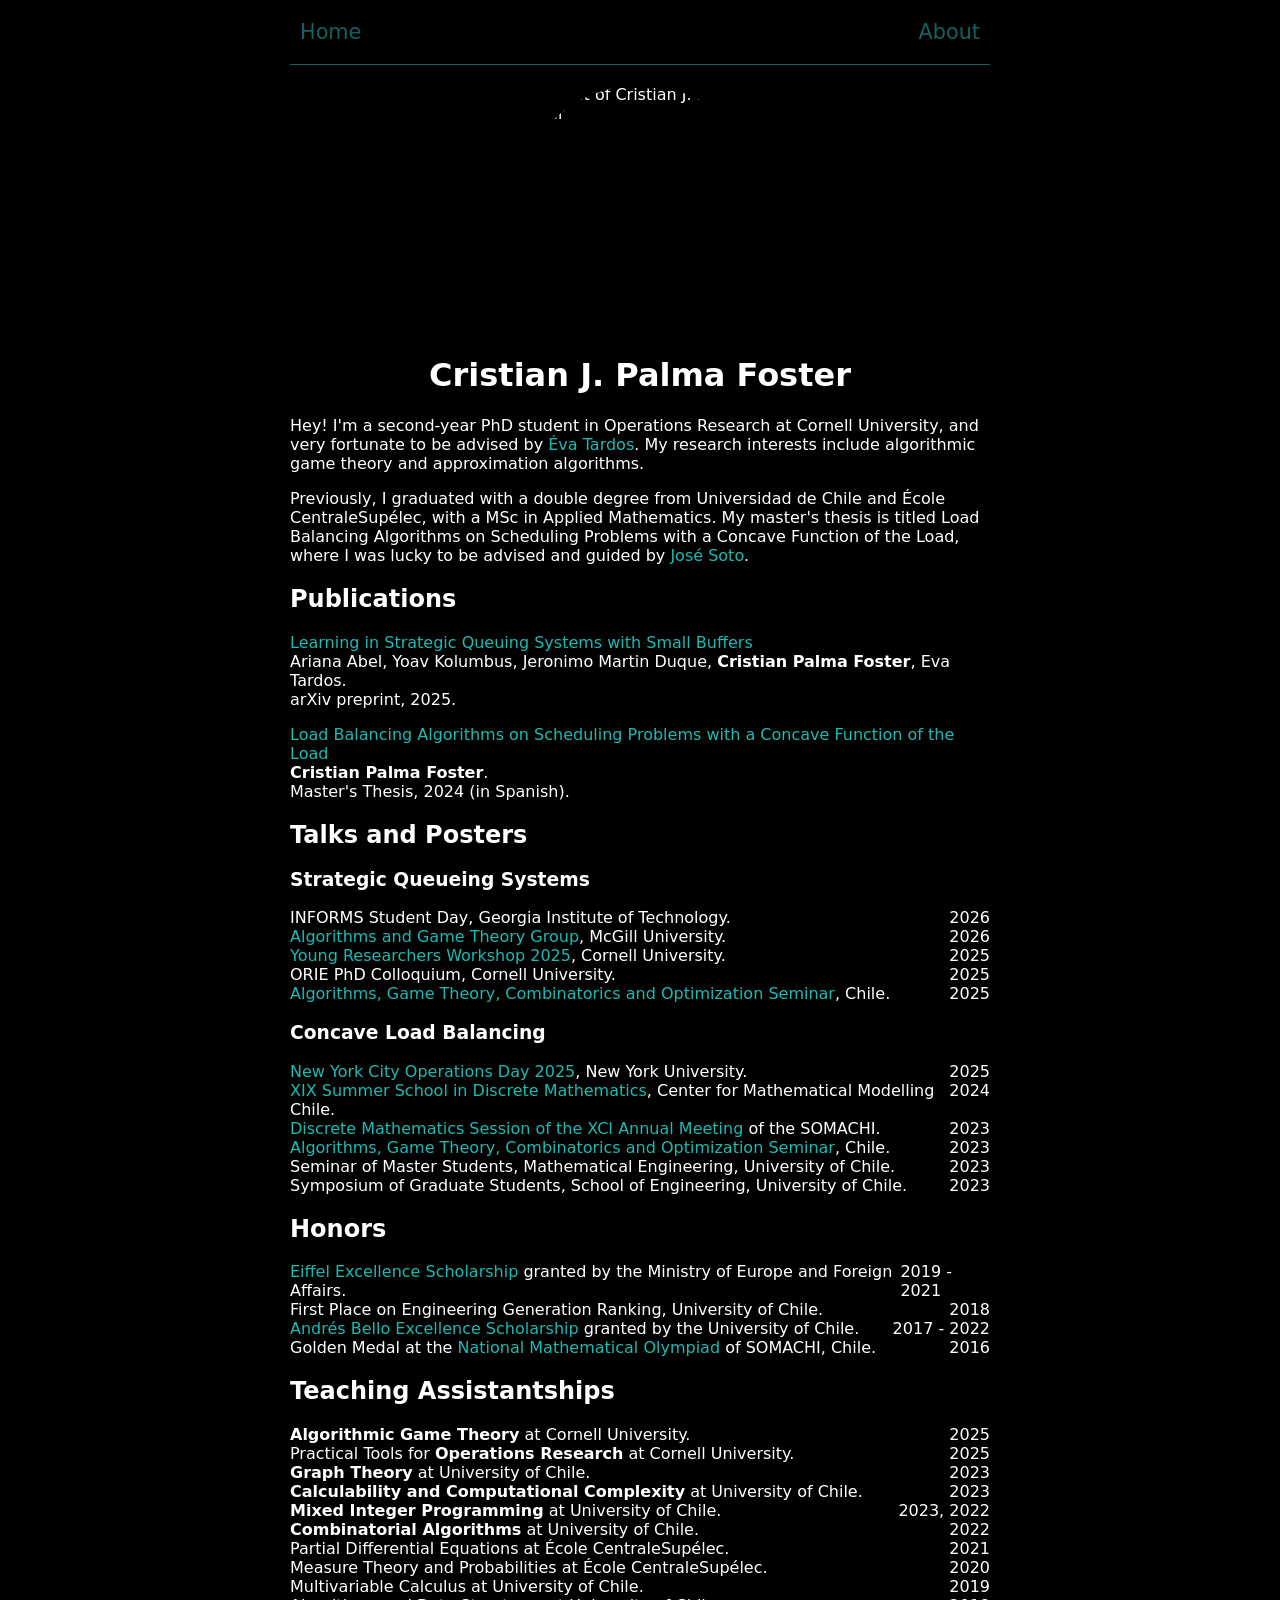
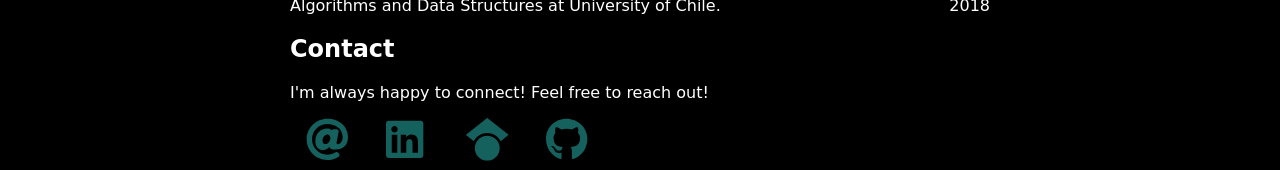
==== index.html @ dd9a314b "change to utf8 encoding" ====
<!DOCTYPE html>
<html>

<head>
	<meta charset="UTF-8" />
	<meta name="viewport" content="width=device-width, initial-scale=1" />
	<link href="style.css" rel="stylesheet" type="text/css" />
	<title>Cristian J. Palma Foster</title>
</head>

<body>
	<header>
		<div class="nav-container">
			<nav>
				<a href="index.html" class="home">Home</a>
			</nav>
			<nav>
				<a href="aboutme.html">About</a>
			</nav>
		</div>
	</header>

	<main>

		<img src="img/cristian_palma.jpg" alt="Portrait of Cristian J. Palma Foster" class="portrait">

		<h1>Cristian J. Palma Foster</h1>

		<p>
			Hey! I'm a second-year PhD student in Operations Research at Cornell University, and very fortunate to be
			advised by
			<a href="https://www.cs.cornell.edu/~eva/">Éva Tardos</a>.
			My research interests include algorithmic game theory and approximation algorithms.
		</p>

		<p>
			Previously, I graduated with a double degree from Universidad de Chile and École CentraleSupélec, with a MSc
			in Applied Mathematics.
			My master's thesis is titled Load Balancing Algorithms on Scheduling Problems with a Concave Function of the
			Load, where I was lucky to be advised and guided by
			<a href="https://www.dim.uchile.cl/~jsoto/">José Soto</a>.
		</p>


		<h2>Publications</h2>

		<ul class="publications">
			<li id="strategic-queues">
				<a href="https://arxiv.org/abs/2502.08898">
					Learning in Strategic Queuing Systems with Small Buffers
				</a><br>
				Ariana Abel, Yoav Kolumbus, Jeronimo Martin Duque,
				<strong>Cristian Palma Foster</strong>, Eva Tardos.<br>
				arXiv preprint, 2025.
			</li>

			<li id="concave-load">
				<a href="https://repositorio.uchile.cl/handle/2250/200354">
					Load Balancing Algorithms on Scheduling Problems with a Concave Function of the Load
				</a><br>
				<strong>Cristian Palma Foster</strong>.<br>
				Master's Thesis, 2024 (in Spanish).
			</li>
		</ul>


		<h2>Talks and Posters</h2>

		<h3>Strategic Queueing Systems</h3>

		<div class="bullet">
			<span class="left"> INFORMS Student Day, Georgia Institute of Technology.</span>
			<span class="right"> 2026 </span>
		</div>

		<div class="bullet">
			<span class="left"> <a href="https://www.math.mcgill.ca/vetta/group.html">Algorithms and Game Theory
					Group</a>, McGill University.
			</span>
			<span class="right"> 2026 </span>
		</div>

		<div class="bullet">
			<span class="left"> <a href="https://www.duffield.cornell.edu/orie/young-researchers-workshop">Young
					Researchers Workshop 2025</a>, Cornell University.
			</span>
			<span class="right"> 2025 </span>
		</div>

		<div class="bullet">
			<span class="left"> ORIE PhD Colloquium, Cornell University.</span>
			<span class="right"> 2025 </span>
		</div>

		<div class="bullet">
			<span class="left"> <a href="https://sites.google.com/view/agco-seminar-chile/home">Algorithms, Game Theory,
					Combinatorics and Optimization Seminar</a>, Chile.
			</span>
			<span class="right"> 2025 </span>
		</div>

		<h3>Concave Load Balancing</h3>

		<div class="bullet">
			<span class="left">
				<a href="https://sites.google.com/stern.nyu.edu/nyc-ops-day-2025/home">New York City Operations Day
					2025</a>, New York University.
			</span>
			<span class="right"> 2025 </span>
		</div>

		<div class="bullet">
			<span class="left">
				<a href="https://eventos.cmm.uchile.cl/discretas2024/">XIX Summer School in Discrete Mathematics</a>,
				Center for Mathematical Modelling Chile.
			</span>
			<span class="right"> 2024 </span>
		</div>

		<div class="bullet">
			<span class="left"> <a
					href="https://sites.google.com/uchile.cl/somachi2023/actividades-cient%C3%ADficas/sesiones-tem%C3%A1ticas">
					Discrete Mathematics Session of the XCI Annual Meeting</a> of the SOMACHI.
			</span>
			<span class="right"> 2023 </span>
		</div>

		<div class="bullet">
			<span class="left"> <a href="https://sites.google.com/view/agco-seminar-chile/home">Algorithms, Game Theory,
					Combinatorics and Optimization Seminar</a>, Chile.
			</span>
			<span class="right"> 2023 </span>
		</div>

		<div class="bullet">
			<span class="left"> Seminar of Master Students, Mathematical Engineering, University of Chile.</span>
			<span class="right"> 2023 </span>
		</div>

		<div class="bullet">
			<span class="left"> Symposium of Graduate Students, School of Engineering, University of Chile.</span>
			<span class="right"> 2023 </span>
		</div>


		<h2>Honors</h2>

		<div class="bullet">
			<span> <a href="https://www.campusfrance.org/en/france-excellence-eiffel-scholarship-program">
					Eiffel Excellence Scholarship
				</a> granted by the Ministry of Europe and Foreign Affairs.
			</span>
			<span> 2019 - 2021 </span>
		</div>
		<div class="bullet">
			<span> First Place on Engineering Generation Ranking, University of Chile. </span>
			<span> 2018 </span>
		</div>
		<div class="bullet">
			<span> <a href="https://uchile.cl/dbe/bab">
					Andrés Bello Excellence Scholarship
				</a> granted by the University of Chile.
			</span>
			<span> 2017 - 2022 <span>
		</div>
		<div class="bullet">
			<span> Golden Medal at the <a href="https://olimpiadadematematica.cl/">
					National Mathematical Olympiad
				</a> of SOMACHI, Chile. </span>
			<span> 2016 </span>
		</div>


		<h2> Teaching Assistantships </h2>

		<div class="bullet">
			<span> <strong>Algorithmic Game Theory</strong> at Cornell University. </span>
			<span> 2025 </span>
		</div>

		<div class="bullet">
			<span> Practical Tools for <strong>Operations Research</strong> at Cornell University. </span>
			<span> 2025 </span>
		</div>

		<div class="bullet">
			<span> <strong>Graph Theory</strong> at University of Chile. </span>
			<span> 2023 </span>
		</div>

		<div class="bullet">
			<span> <strong>Calculability and Computational Complexity</strong> at University of Chile. </span>
			<span> 2023 </span>
		</div>
		<div class="bullet"> <span> <strong>Mixed Integer Programming</strong> at University of Chile. </span>
			<span> 2023, 2022 </span>
		</div>

		<div class="bullet"> <span> <strong>Combinatorial Algorithms</strong> at University of Chile. </span>
			<span> 2022 </span>
		</div>

		<div class="bullet">
			<span> Partial Differential Equations at École CentraleSupélec. </span>
			<span> 2021 </span>
		</div>

		<div class="bullet">
			<span> Measure Theory and Probabilities at École CentraleSupélec.</span>
			<span> 2020 </span>
		</div>

		<div class="bullet">
			<span> Multivariable Calculus at University of Chile. </span>
			<span> 2019 </span>
		</div>

		<div class="bullet">
			<span> Algorithms and Data Structures at University of Chile. </span>
			<span> 2018 </span>
		</div>

		<!-- <div class="bullet">
			<span> Introduction to Calculus at University of Chile. </span>
			<span> 2023, 2018 </span>
		</div>

		<div class="bullet">
			<span> Introduction to Algebra at University of Chile. </span>
			<span> 2023, 2022 </span>
		</div>

		<div class="bullet">
			<span> Differential and Integral Calculus at University of Chile. </span>
			<span> 2023, 2022 </span>
		</div> -->


		<h2>Contact</h2>

		<p>
			I'm always happy to connect! Feel free to reach out!
		</p>

		<ul class="contacts">
			<li class="contact">
				<a id="email-link" href="#" class="icon-link">
					<svg aria-hidden="true" focusable="false" role="img" xmlns="http://www.w3.org/2000/svg"
						viewBox="0 0 576 576" data-icon="at">
						<path fill="currentColor"
							d="M256 8C118.941 8 8 118.919 8 256c0 137.059 110.919 248 248 248 48.154 0 95.342-14.14 135.408-40.223 12.005-7.815 14.625-24.288 5.552-35.372l-10.177-12.433c-7.671-9.371-21.179-11.667-31.373-5.129C325.92 429.757 291.314 440 256 440c-101.458 0-184-82.542-184-184S154.542 72 256 72c100.139 0 184 57.619 184 160 0 38.786-21.093 79.742-58.17 83.693-17.349-.454-16.91-12.857-13.476-30.024l23.433-121.11C394.653 149.75 383.308 136 368.225 136h-44.981a13.518 13.518 0 0 0-13.432 11.993l-.01.092c-14.697-17.901-40.448-21.775-59.971-21.775-74.58 0-137.831 62.234-137.831 151.46 0 65.303 36.785 105.87 96 105.87 26.984 0 57.369-15.637 74.991-38.333 9.522 34.104 40.613 34.103 70.71 34.103C462.609 379.41 504 307.798 504 232 504 95.653 394.023 8 256 8zm-21.68 304.43c-22.249 0-36.07-15.623-36.07-40.771 0-44.993 30.779-72.729 58.63-72.729 22.292 0 35.601 15.241 35.601 40.77 0 45.061-33.875 72.73-58.161 72.73z">
						</path>
					</svg>
				</a>
			</li>

			<script>
				const user = "cjp276";
				const domain = "cornell.edu";
				const email = `${user}@${domain}`;
				const emailLink = document.getElementById("email-link");
				emailLink.href = `mailto:${email}`;
				emailLink.setAttribute("aria-label", `Email ${email}`); // for screen readers
			</script>

			<li class="contact">
				<a href="https://linkedin.com/in/cristianpalmaf" class="icon-link"
					aria-label="Cristian J. Palma Foster's LinkedIn profile" target="_blank" rel="noopener noreferrer">
					<svg aria-hidden="true" focusable="false" role="img" xmlns="http://www.w3.org/2000/svg"
						viewBox="0 0 576 576" data-icon="linkedin">
						<path fill="currentColor"
							d="M416 32H31.9C14.3 32 0 46.5 0 64.3v383.4C0 465.5 14.3 480 31.9 480H416c17.6 0 32-14.5 32-32.3V64.3c0-17.8-14.4-32.3-32-32.3zM135.4 416H69V202.2h66.5V416zm-33.2-243c-21.3 0-38.5-17.3-38.5-38.5S80.9 96 102.2 96c21.2 0 38.5 17.3 38.5 38.5 0 21.3-17.2 38.5-38.5 38.5zm282.1 243h-66.4V312c0-24.8-.5-56.7-34.5-56.7-34.6 0-39.9 27-39.9 54.9V416h-66.4V202.2h63.7v29.2h.9c8.9-16.8 30.6-34.5 62.9-34.5 67.2 0 79.7 44.3 79.7 101.9V416z">
						</path>
					</svg>
				</a>
			</li>

			<li class="contact">
				<a href="https://scholar.google.com/citations?user=pxa9GkIAAAAJ" class="icon-link"
					aria-label="Cristian J. Palma Foster's Google Scholar profile" target="_blank"
					rel="noopener noreferrer">
					<svg aria-hidden="true" focusable="false" role="img" xmlns="http://www.w3.org/2000/svg"
						viewBox="65 65 576 576" data-icon="scholar">
						<path fill="currentColor"
							d="M454.9 362.5C454.9 362.5 454.9 362.6 455 362.6C464.2 382 469.4 403.7 469.4 426.6C469.3 509.1 402.5 576 320 576C237.5 576 170.7 509.1 170.7 426.7C170.7 403.8 175.9 382.1 185.1 362.7C186.8 359.1 188.7 355.5 190.7 352C195.1 344.4 200.1 337.3 205.7 330.7C233.1 298.1 274.2 277.4 320.1 277.4C353.7 277.4 384.7 288.5 409.7 307.3C418.8 314.2 427.1 322 434.5 330.8C440.1 337.4 445.1 344.6 449.5 352.1C451.5 355.5 453.3 359.1 455 362.6L454.9 362.5zM481.3 343.7C451.2 285.3 390.3 245.3 320 245.3C249.7 245.3 188.8 285.3 158.7 343.7L64 266.7L320 64L576 266.7L481.3 343.8L481.3 343.7z">
						</path>
					</svg>
				</a>
			</li>

			<li class="contact">
				<a href="https://github.com/cristianpalmafoster" class="icon-link"
					aria-label="Cristian J. Palma Foster's GitHub profile" target="_blank" rel="noopener noreferrer">
					<svg aria-hidden="true" focusable="false" role="img" xmlns="http://www.w3.org/2000/svg"
						viewBox="0 0 576 576" data-icon="github">
						<path fill="currentColor"
							d="M165.9 397.4c0 2-2.3 3.6-5.2 3.6-3.3.3-5.6-1.3-5.6-3.6 0-2 2.3-3.6 5.2-3.6 3-.3 5.6 1.3 5.6 3.6zm-31.1-4.5c-.7 2 1.3 4.3 4.3 4.9 2.6 1 5.6 0 6.2-2s-1.3-4.3-4.3-5.2c-2.6-.7-5.5.3-6.2 2.3zm44.2-1.7c-2.9.7-4.9 2.6-4.6 4.9.3 2 2.9 3.3 5.9 2.6 2.9-.7 4.9-2.6 4.6-4.6-.3-1.9-3-3.2-5.9-2.9zM244.8 8C106.1 8 0 113.3 0 252c0 110.9 69.8 205.8 169.5 239.2 12.8 2.3 17.3-5.6 17.3-12.1 0-6.2-.3-40.4-.3-61.4 0 0-70 15-84.7-29.8 0 0-11.4-29.1-27.8-36.6 0 0-22.9-15.7 1.6-15.4 0 0 24.9 2 38.6 25.8 21.9 38.6 58.6 27.5 72.9 20.9 2.3-16 8.8-27.1 16-33.7-55.9-6.2-112.3-14.3-112.3-110.5 0-27.5 7.6-41.3 23.6-58.9-2.6-6.5-11.1-33.3 2.6-67.9 20.9-6.5 69 27 69 27 20-5.6 41.5-8.5 62.8-8.5s42.8 2.9 62.8 8.5c0 0 48.1-33.6 69-27 13.7 34.7 5.2 61.4 2.6 67.9 16 17.7 25.8 31.5 25.8 58.9 0 96.5-58.9 104.2-114.8 110.5 9.2 7.9 17 22.9 17 46.4 0 33.7-.3 75.4-.3 83.6 0 6.5 4.6 14.4 17.3 12.1C428.2 457.8 496 362.9 496 252 496 113.3 383.5 8 244.8 8zM97.2 352.9c-1.3 1-1 3.3.7 5.2 1.6 1.6 3.9 2.3 5.2 1 1.3-1 1-3.3-.7-5.2-1.6-1.6-3.9-2.3-5.2-1zm-10.8-8.1c-.7 1.3.3 2.9 2.3 3.9 1.6 1 3.6.7 4.3-.7.7-1.3-.3-2.9-2.3-3.9-2-.6-3.6-.3-4.3.7zm32.4 35.6c-1.6 1.3-1 4.3 1.3 6.2 2.3 2.3 5.2 2.6 6.5 1 1.3-1.3.7-4.3-1.3-6.2-2.2-2.3-5.2-2.6-6.5-1zm-11.4-14.7c-1.6 1-1.6 3.6 0 5.9 1.6 2.3 4.3 3.3 5.6 2.3 1.6-1.3 1.6-3.9 0-6.2-1.4-2.3-4-3.3-5.6-2z">
						</path>
					</svg>
				</a>
			</li>
		</ul>
	</main>
</body>

</html>
---- style.css ----
@charset "UTF-8";

:root {
    font-size: 16px;
    font-family: system-ui;
    --icon-primary: #19bbb3;
    --icon-secondary: #15615d;
}

h1 {
    text-align: center;
}

body {
    overflow-y: scroll;
    max-width: 700px;
    color: white;
    background: black;
    margin: 0 auto;
    padding: 0 30px;
}

img {
    width: 400px;
    display: block;
    margin: 20px auto;
}

.image-container {
    position: relative;
    width: fit-content;
    margin: 0 auto;
}

.image-container .icon-link {
    position: absolute;
    top: 50%;
    left: 100%;
    transform: translate(0, -50%);
    margin-left: 10px;
}

.contacts {
    list-style: none;
    padding: 0;
    margin: 0;
    display: flex;
    flex-direction: row;
}

.icon-link svg {
    width: 3rem;
    min-width: 2rem;
    margin: 0 1rem;
    color: var(--icon-secondary);
    transition: color 0.3s;
}

.icon-link svg:hover {
    color: var(--icon-primary);
}

/* Header */

header {
    padding: 20px 0;
    border-bottom: 1px solid var(--icon-secondary);
}

.nav-container {
    display: flex;
    justify-content: space-between;
}

a {
    text-decoration: none;
    color: var(--icon-primary);
}

nav a {
    font-size: 1.3rem;
    margin: 0 10px;
    text-decoration: none;
    color: var(--icon-secondary);
    font-weight: 500;
    transition: color 0.3s;
}

nav a:hover {
    color: var(--icon-primary);
}

/* Portrait */

.portrait {
    width: 250px;
    height: 250px;
    border-radius: 50%;
    object-fit: cover;
}

/* List of Publications */

.publications {
    list-style: none;
    padding-left: 0;
}

.publications li {
    margin-bottom: 1em;
}

/* Resume-style bullets */

.bullet {
    display: flex;
    justify-content: space-between;
    width: 100%;
}

/* Scrollbar */

body::-webkit-scrollbar {
    width: 0.75rem;
}

body::-webkit-scrollbar-thumb {
    background: var(--icon-primary);
}

@media (max-width: 600px) {
    img {
        width: 300px;
    }
}
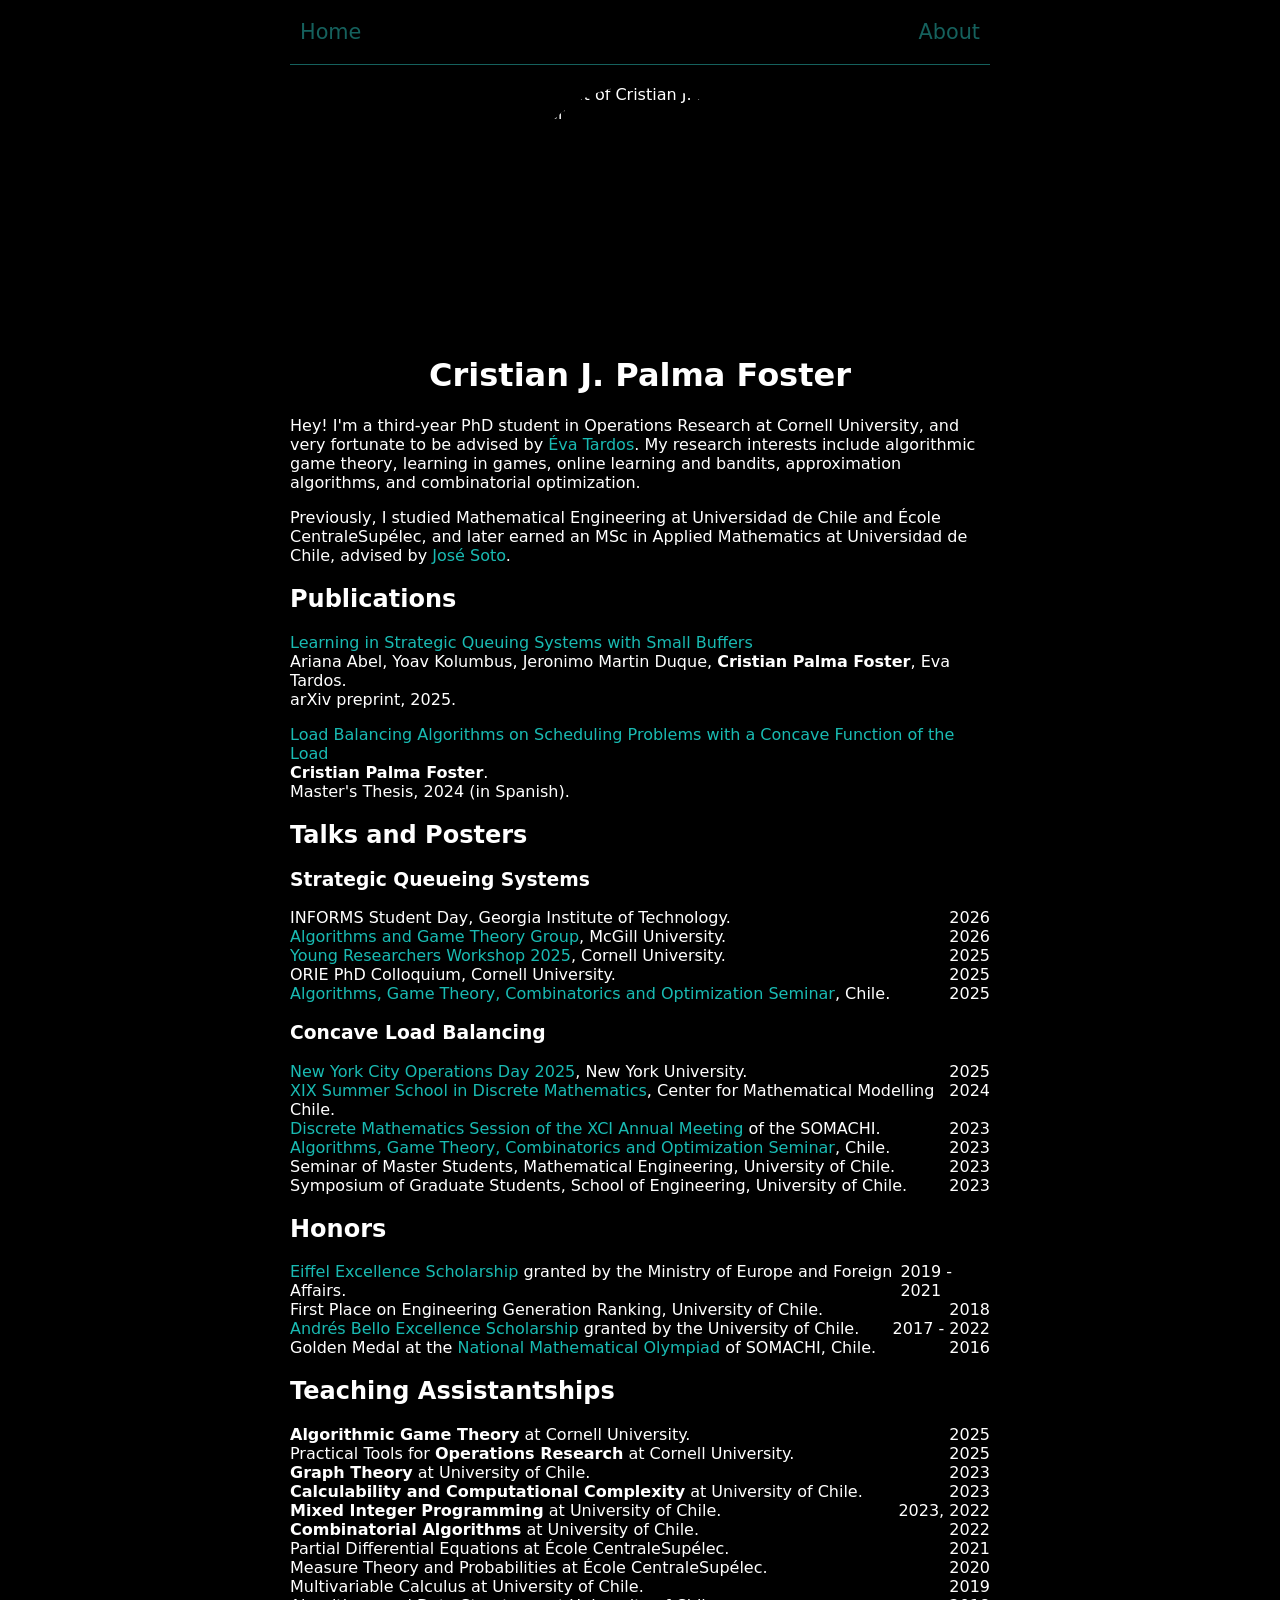
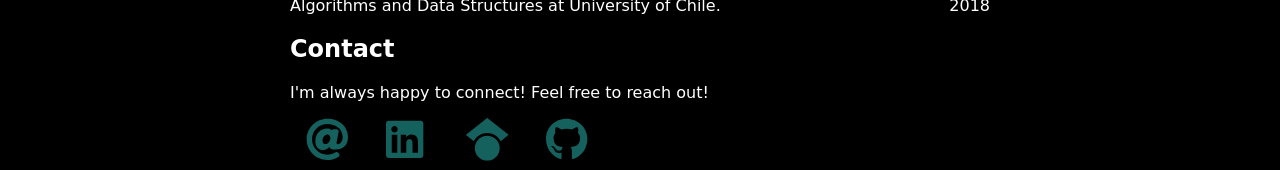
==== commit 54b51998: "update bio" ====
--- a/index.html
+++ b/index.html
@@ -27,17 +27,16 @@
 		<h1>Cristian J. Palma Foster</h1>
 
 		<p>
-			Hey! I'm a second-year PhD student in Operations Research at Cornell University, and very fortunate to be
+			Hey! I'm a third-year PhD student in Operations Research at Cornell University, and very fortunate to be
 			advised by
 			<a href="https://www.cs.cornell.edu/~eva/">Éva Tardos</a>.
-			My research interests include algorithmic game theory and approximation algorithms.
+			My research interests include algorithmic game theory, learning in games, online learning and bandits,
+			approximation algorithms, and combinatorial optimization.
 		</p>
 
 		<p>
-			Previously, I graduated with a double degree from Universidad de Chile and École CentraleSupélec, with a MSc
-			in Applied Mathematics.
-			My master's thesis is titled Load Balancing Algorithms on Scheduling Problems with a Concave Function of the
-			Load, where I was lucky to be advised and guided by
+			Previously, I studied Mathematical Engineering at Universidad de Chile and École CentraleSupélec, and later
+			earned an MSc in Applied Mathematics at Universidad de Chile, advised by
 			<a href="https://www.dim.uchile.cl/~jsoto/">José Soto</a>.
 		</p>
 
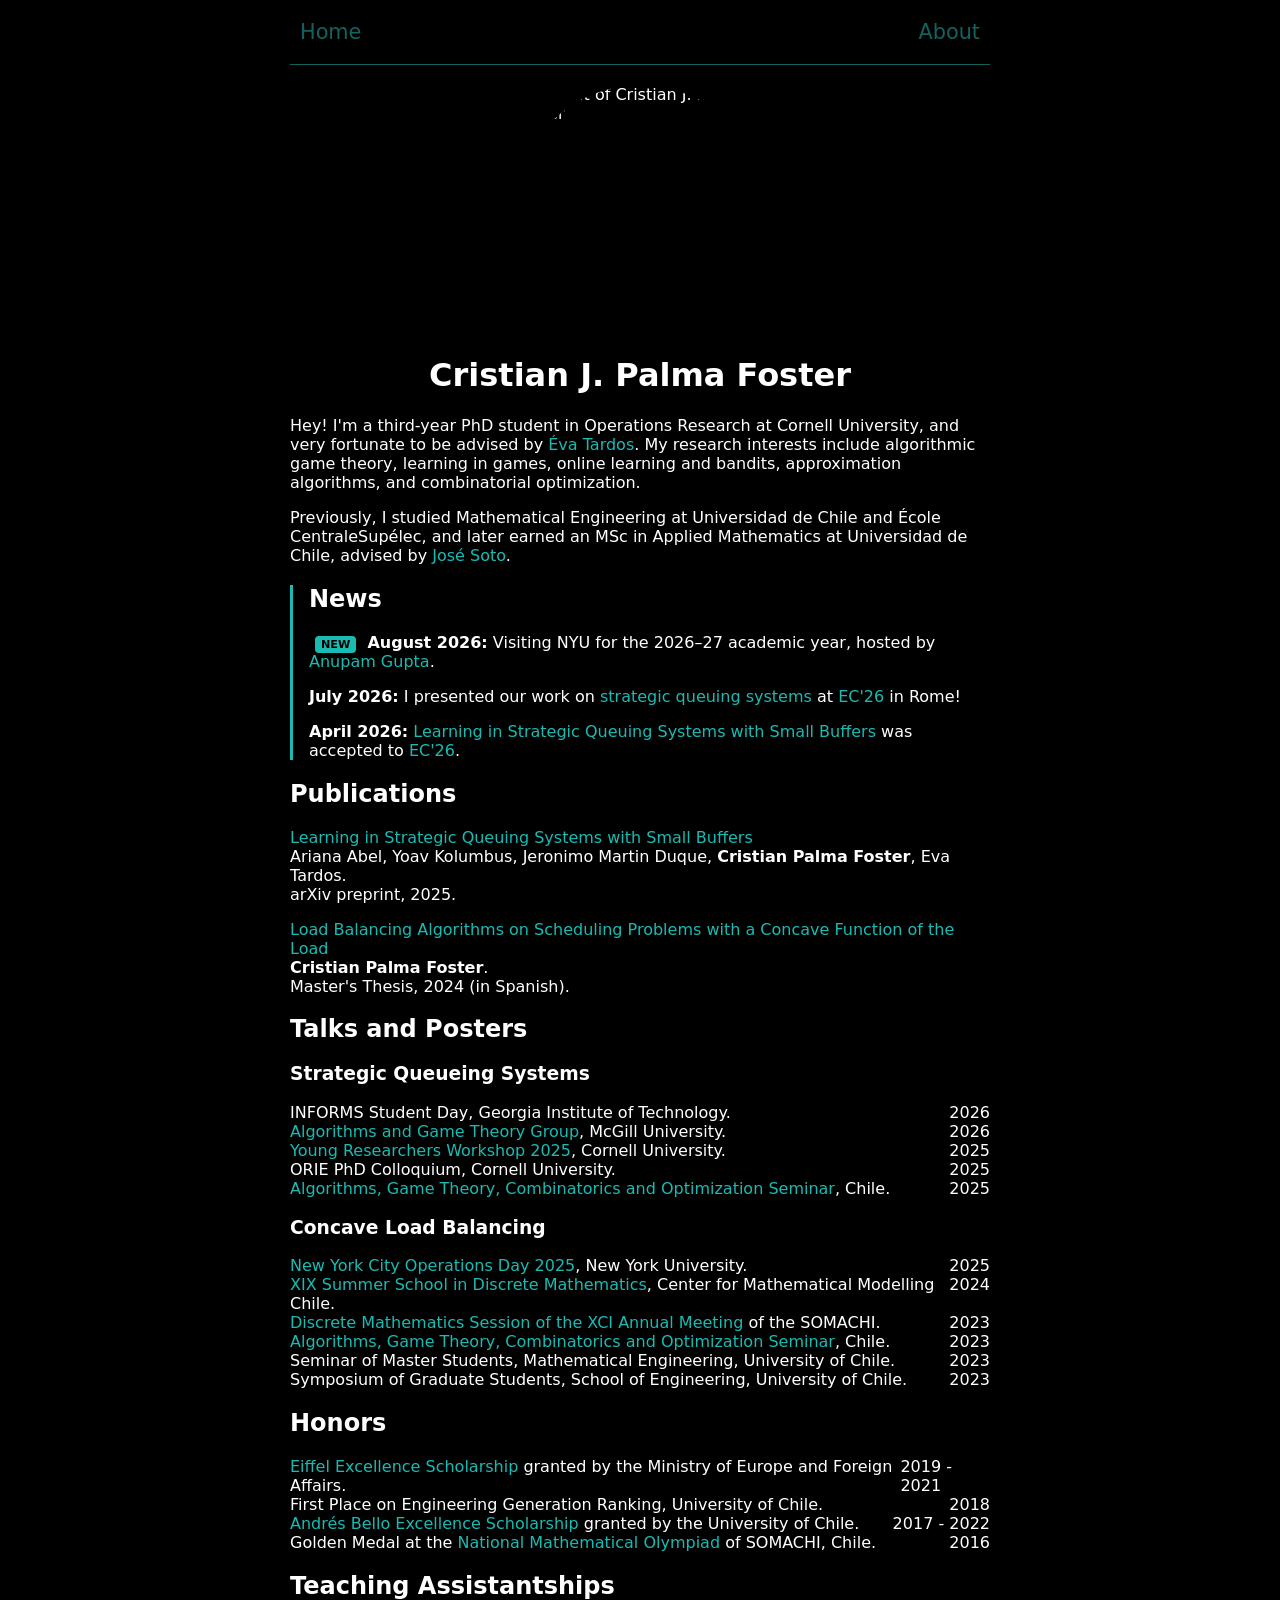
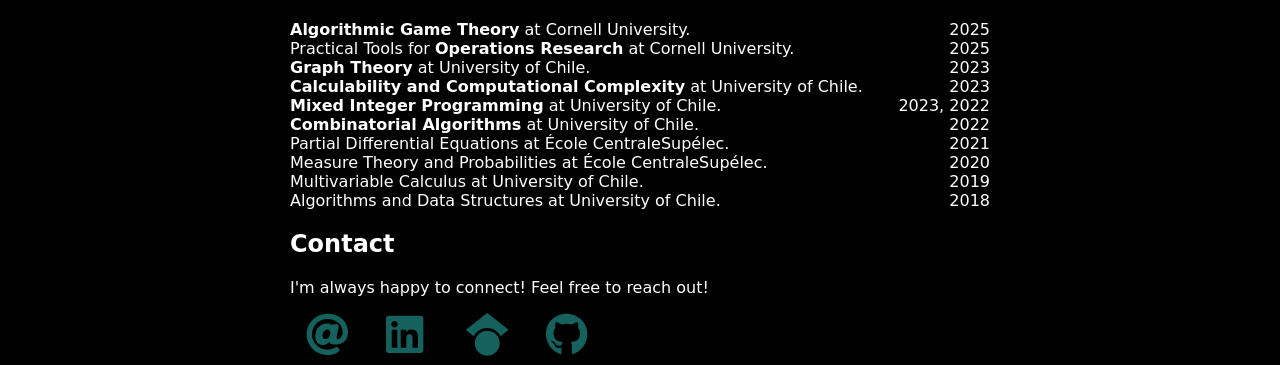
==== commit 612514ea: "add news" ====
--- a/index.html
+++ b/index.html
@@ -39,6 +39,31 @@
 			earned an MSc in Applied Mathematics at Universidad de Chile, advised by
 			<a href="https://www.dim.uchile.cl/~jsoto/">José Soto</a>.
 		</p>
+
+		<div id="news">
+			<h2>News</h2>
+
+			<p>
+				<span class="news-badge">New</span>
+				<span class="news-date">August 2026:</span>
+				Visiting NYU for the 2026–27 academic year, hosted by
+				<a href="https://cs.nyu.edu/~anupamg/">Anupam Gupta</a>.
+			</p>
+
+			<p>
+				<span class="news-date">July 2026:</span>
+				I presented our work on <a href="#strategic-queues">strategic queuing systems</a> at
+				<a href="https://ec26.sigecom.org/program/main-technical-program/">EC'26</a> in Rome!
+
+			</p>
+
+			<p>
+				<span class="news-date">April 2026:</span>
+				<a href="#strategic-queues"> Learning in Strategic Queuing Systems with Small Buffers</a> was accepted
+				to
+				<a href="https://ec26.sigecom.org/program/accepted-papers/"> EC'26</a>.
+			</p>
+		</div>
 
 
 		<h2>Publications</h2>
--- a/style.css
+++ b/style.css
@@ -99,6 +99,28 @@
     object-fit: cover;
 }
 
+/* News Badge */
+
+#news {
+    border-left: 3px solid var(--icon-primary);
+    padding-left: 16px;
+}
+
+.news-date {
+    font-weight: bold;
+}
+
+.news-badge {
+    font-size: 0.7em;
+    font-weight: bold;
+    text-transform: uppercase;
+    padding: 2px 6px;
+    margin: 0 6px;
+    border-radius: 4px;
+    background: var(--icon-primary);
+    color: black;
+}
+
 /* List of Publications */
 
 .publications {
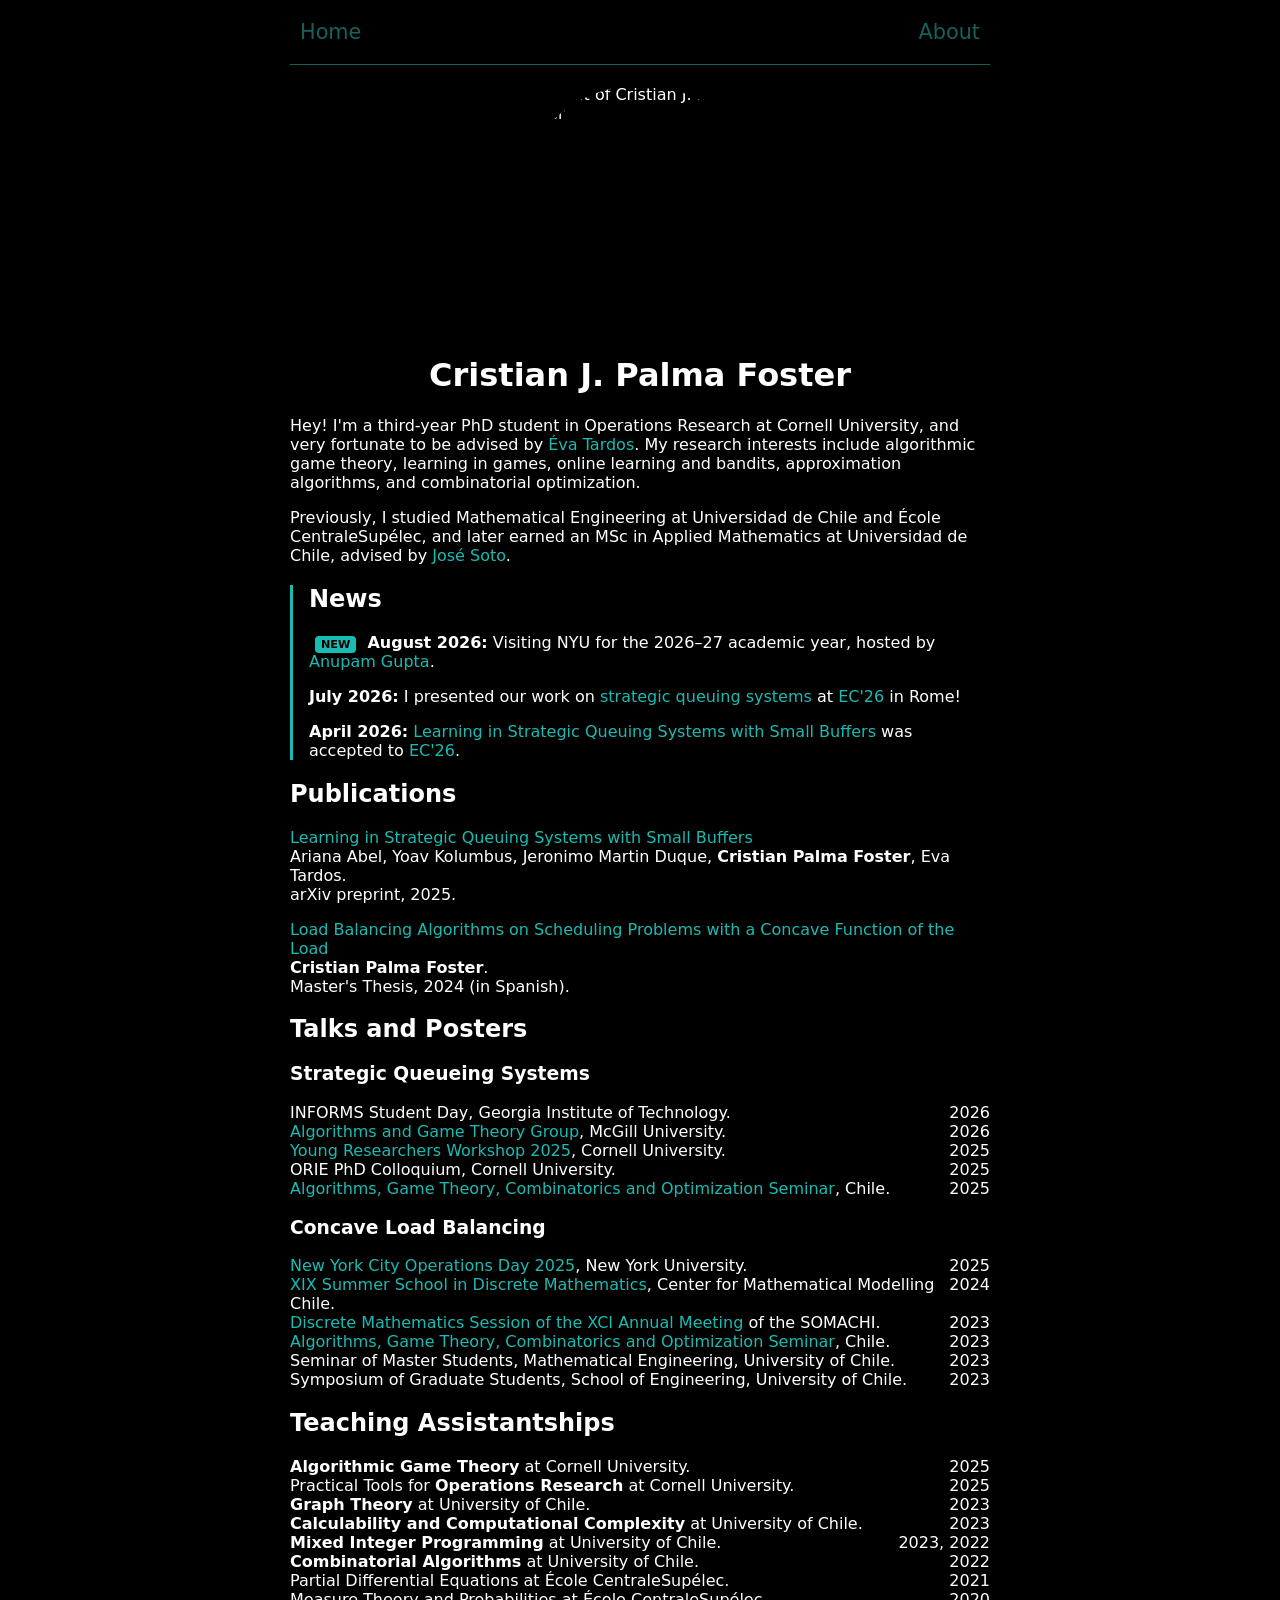
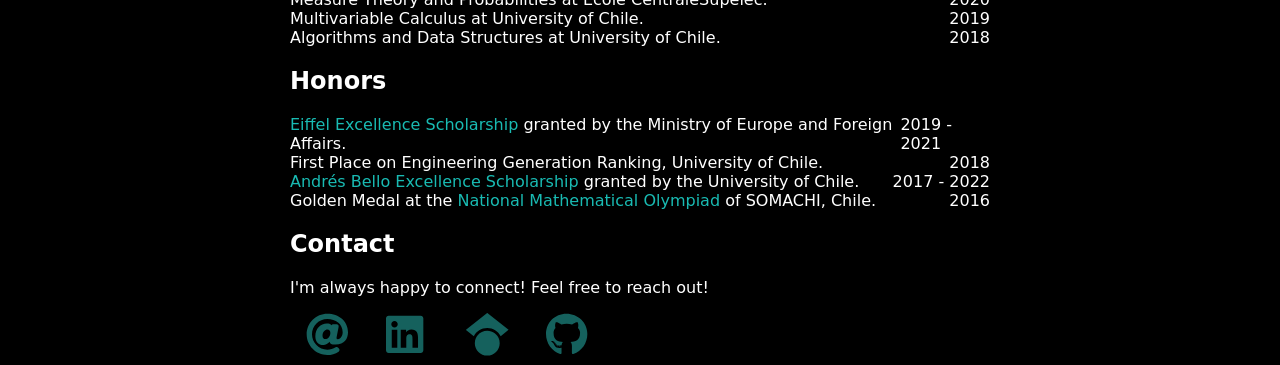
==== commit 4afcc769: "move TAs up" ====
--- a/index.html
+++ b/index.html
@@ -167,6 +167,71 @@
 		</div>
 
 
+		<h2> Teaching Assistantships </h2>
+
+		<div class="bullet">
+			<span> <strong>Algorithmic Game Theory</strong> at Cornell University. </span>
+			<span> 2025 </span>
+		</div>
+
+		<div class="bullet">
+			<span> Practical Tools for <strong>Operations Research</strong> at Cornell University. </span>
+			<span> 2025 </span>
+		</div>
+
+		<div class="bullet">
+			<span> <strong>Graph Theory</strong> at University of Chile. </span>
+			<span> 2023 </span>
+		</div>
+
+		<div class="bullet">
+			<span> <strong>Calculability and Computational Complexity</strong> at University of Chile. </span>
+			<span> 2023 </span>
+		</div>
+		<div class="bullet"> <span> <strong>Mixed Integer Programming</strong> at University of Chile. </span>
+			<span> 2023, 2022 </span>
+		</div>
+
+		<div class="bullet"> <span> <strong>Combinatorial Algorithms</strong> at University of Chile. </span>
+			<span> 2022 </span>
+		</div>
+
+		<div class="bullet">
+			<span> Partial Differential Equations at École CentraleSupélec. </span>
+			<span> 2021 </span>
+		</div>
+
+		<div class="bullet">
+			<span> Measure Theory and Probabilities at École CentraleSupélec.</span>
+			<span> 2020 </span>
+		</div>
+
+		<div class="bullet">
+			<span> Multivariable Calculus at University of Chile. </span>
+			<span> 2019 </span>
+		</div>
+
+		<div class="bullet">
+			<span> Algorithms and Data Structures at University of Chile. </span>
+			<span> 2018 </span>
+		</div>
+
+		<!-- <div class="bullet">
+			<span> Introduction to Calculus at University of Chile. </span>
+			<span> 2023, 2018 </span>
+		</div>
+
+		<div class="bullet">
+			<span> Introduction to Algebra at University of Chile. </span>
+			<span> 2023, 2022 </span>
+		</div>
+
+		<div class="bullet">
+			<span> Differential and Integral Calculus at University of Chile. </span>
+			<span> 2023, 2022 </span>
+		</div> -->
+
+
 		<h2>Honors</h2>
 
 		<div class="bullet">
@@ -193,71 +258,6 @@
 				</a> of SOMACHI, Chile. </span>
 			<span> 2016 </span>
 		</div>
-
-
-		<h2> Teaching Assistantships </h2>
-
-		<div class="bullet">
-			<span> <strong>Algorithmic Game Theory</strong> at Cornell University. </span>
-			<span> 2025 </span>
-		</div>
-
-		<div class="bullet">
-			<span> Practical Tools for <strong>Operations Research</strong> at Cornell University. </span>
-			<span> 2025 </span>
-		</div>
-
-		<div class="bullet">
-			<span> <strong>Graph Theory</strong> at University of Chile. </span>
-			<span> 2023 </span>
-		</div>
-
-		<div class="bullet">
-			<span> <strong>Calculability and Computational Complexity</strong> at University of Chile. </span>
-			<span> 2023 </span>
-		</div>
-		<div class="bullet"> <span> <strong>Mixed Integer Programming</strong> at University of Chile. </span>
-			<span> 2023, 2022 </span>
-		</div>
-
-		<div class="bullet"> <span> <strong>Combinatorial Algorithms</strong> at University of Chile. </span>
-			<span> 2022 </span>
-		</div>
-
-		<div class="bullet">
-			<span> Partial Differential Equations at École CentraleSupélec. </span>
-			<span> 2021 </span>
-		</div>
-
-		<div class="bullet">
-			<span> Measure Theory and Probabilities at École CentraleSupélec.</span>
-			<span> 2020 </span>
-		</div>
-
-		<div class="bullet">
-			<span> Multivariable Calculus at University of Chile. </span>
-			<span> 2019 </span>
-		</div>
-
-		<div class="bullet">
-			<span> Algorithms and Data Structures at University of Chile. </span>
-			<span> 2018 </span>
-		</div>
-
-		<!-- <div class="bullet">
-			<span> Introduction to Calculus at University of Chile. </span>
-			<span> 2023, 2018 </span>
-		</div>
-
-		<div class="bullet">
-			<span> Introduction to Algebra at University of Chile. </span>
-			<span> 2023, 2022 </span>
-		</div>
-
-		<div class="bullet">
-			<span> Differential and Integral Calculus at University of Chile. </span>
-			<span> 2023, 2022 </span>
-		</div> -->
 
 
 		<h2>Contact</h2>
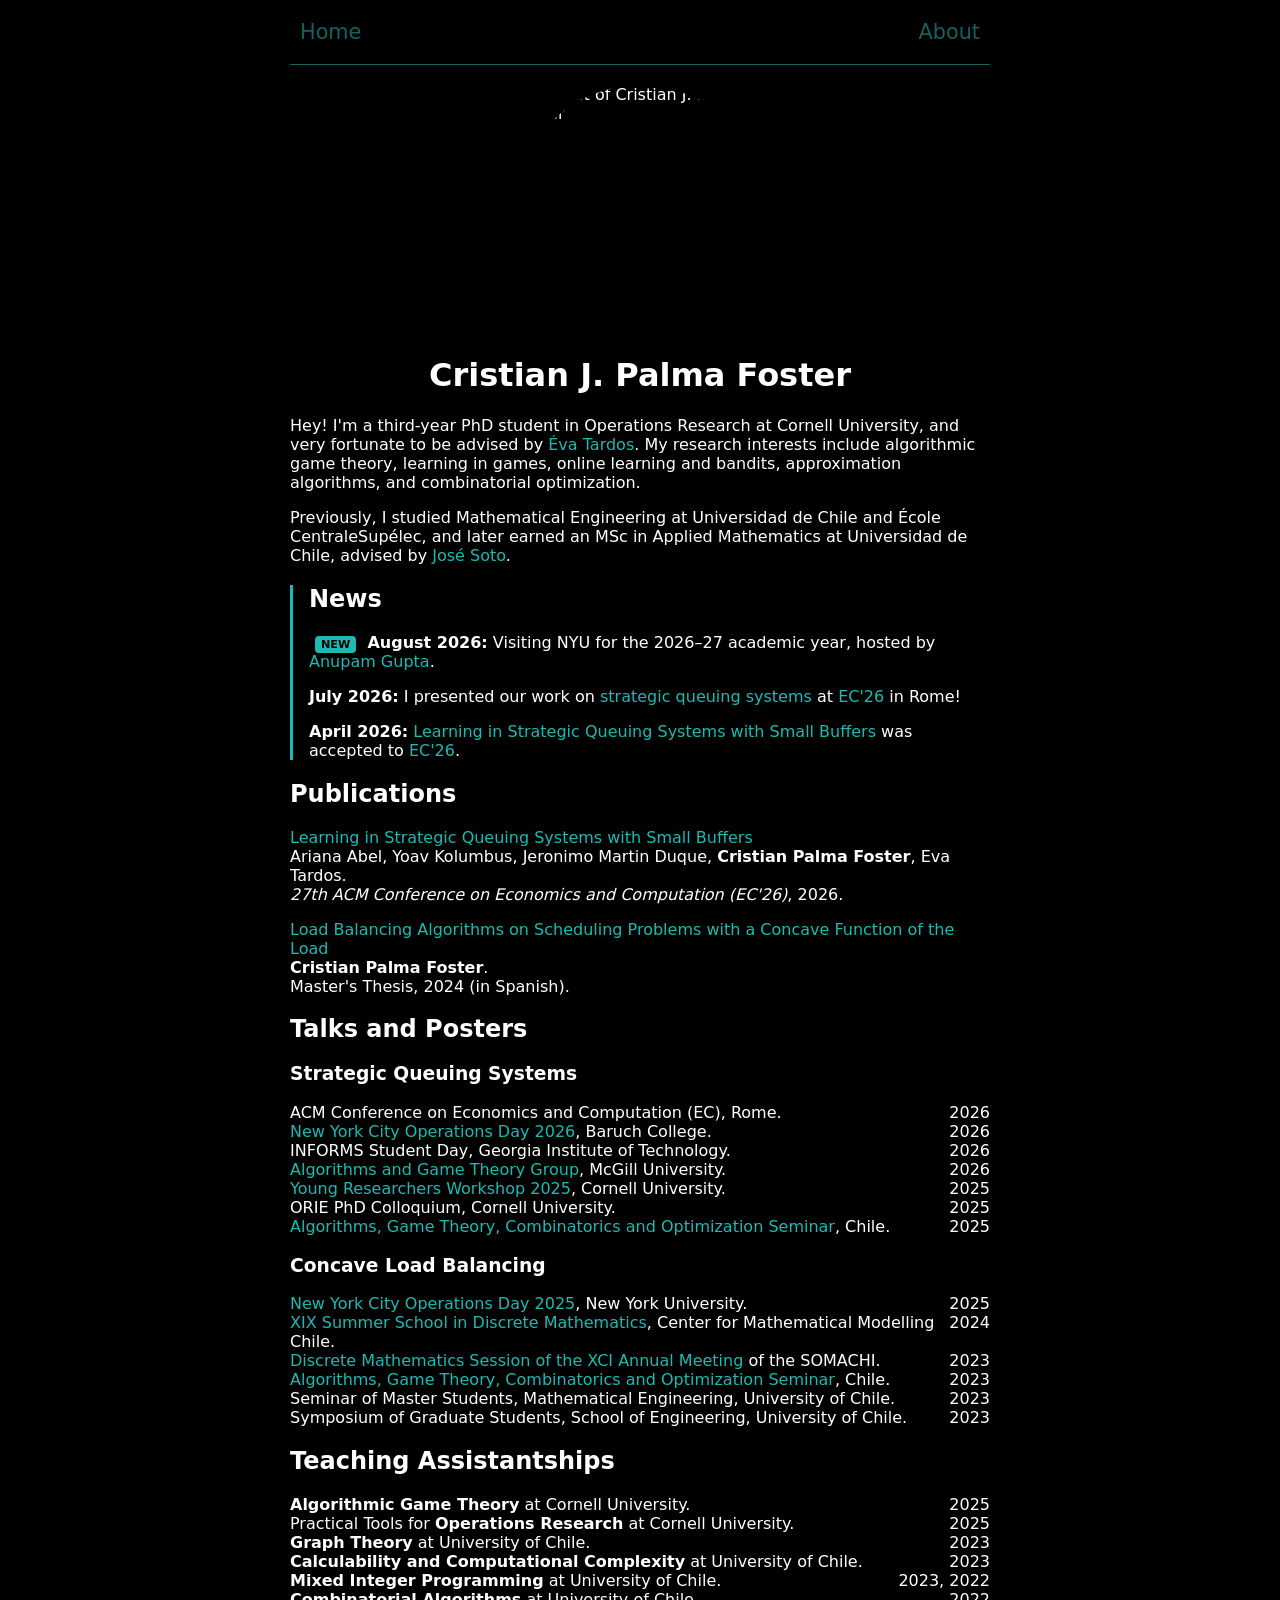
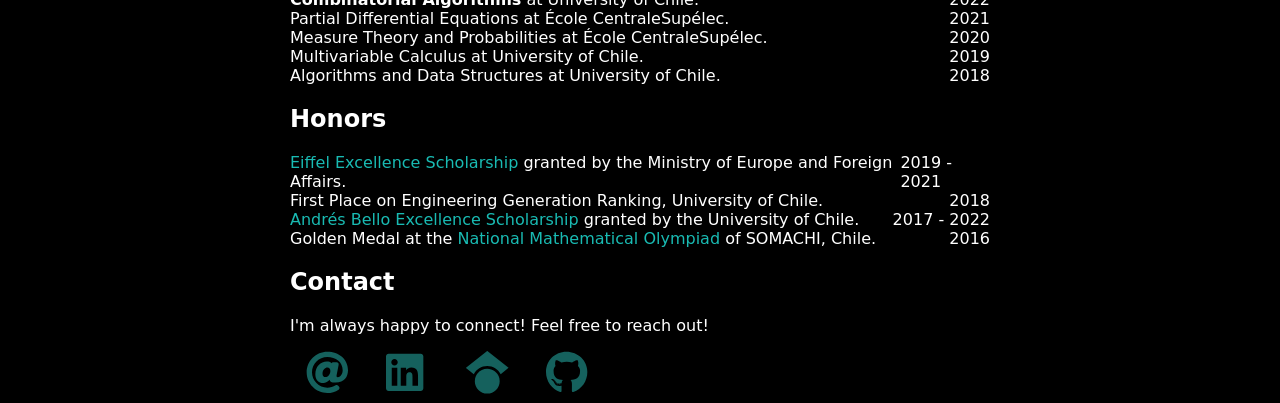
==== commit fb90d534: "add talks and conference version" ====
--- a/index.html
+++ b/index.html
@@ -75,7 +75,8 @@
 				</a><br>
 				Ariana Abel, Yoav Kolumbus, Jeronimo Martin Duque,
 				<strong>Cristian Palma Foster</strong>, Eva Tardos.<br>
-				arXiv preprint, 2025.
+				<em>27th ACM Conference on Economics and Computation (EC'26)</em>, 2026.
+				<!-- arXiv preprint, 2025. -->
 			</li>
 
 			<li id="concave-load">
@@ -90,7 +91,20 @@
 
 		<h2>Talks and Posters</h2>
 
-		<h3>Strategic Queueing Systems</h3>
+		<h3><a href="#strategic-queues">Strategic Queuing Systems</a></h3>
+
+		<div class="bullet">
+			<span class="left"> ACM Conference on Economics and Computation (EC), Rome.</span>
+			<span class="right"> 2026 </span>
+		</div>
+
+		<div class="bullet">
+			<span class="left">
+				<a href="https://sites.google.com/stern.nyu.edu/nyc-ops-day-2026/home">New York City Operations Day
+					2026</a>, Baruch College.
+			</span>
+			<span class="right"> 2026 </span>
+		</div>
 
 		<div class="bullet">
 			<span class="left"> INFORMS Student Day, Georgia Institute of Technology.</span>
@@ -123,7 +137,7 @@
 			<span class="right"> 2025 </span>
 		</div>
 
-		<h3>Concave Load Balancing</h3>
+		<h3><a href="#concave-load">Concave Load Balancing</a></h3>
 
 		<div class="bullet">
 			<span class="left">
--- a/style.css
+++ b/style.css
@@ -90,6 +90,11 @@
     color: var(--icon-primary);
 }
 
+h3 a,
+h3 a:visited {
+    color: white;
+}
+
 /* Portrait */
 
 .portrait {
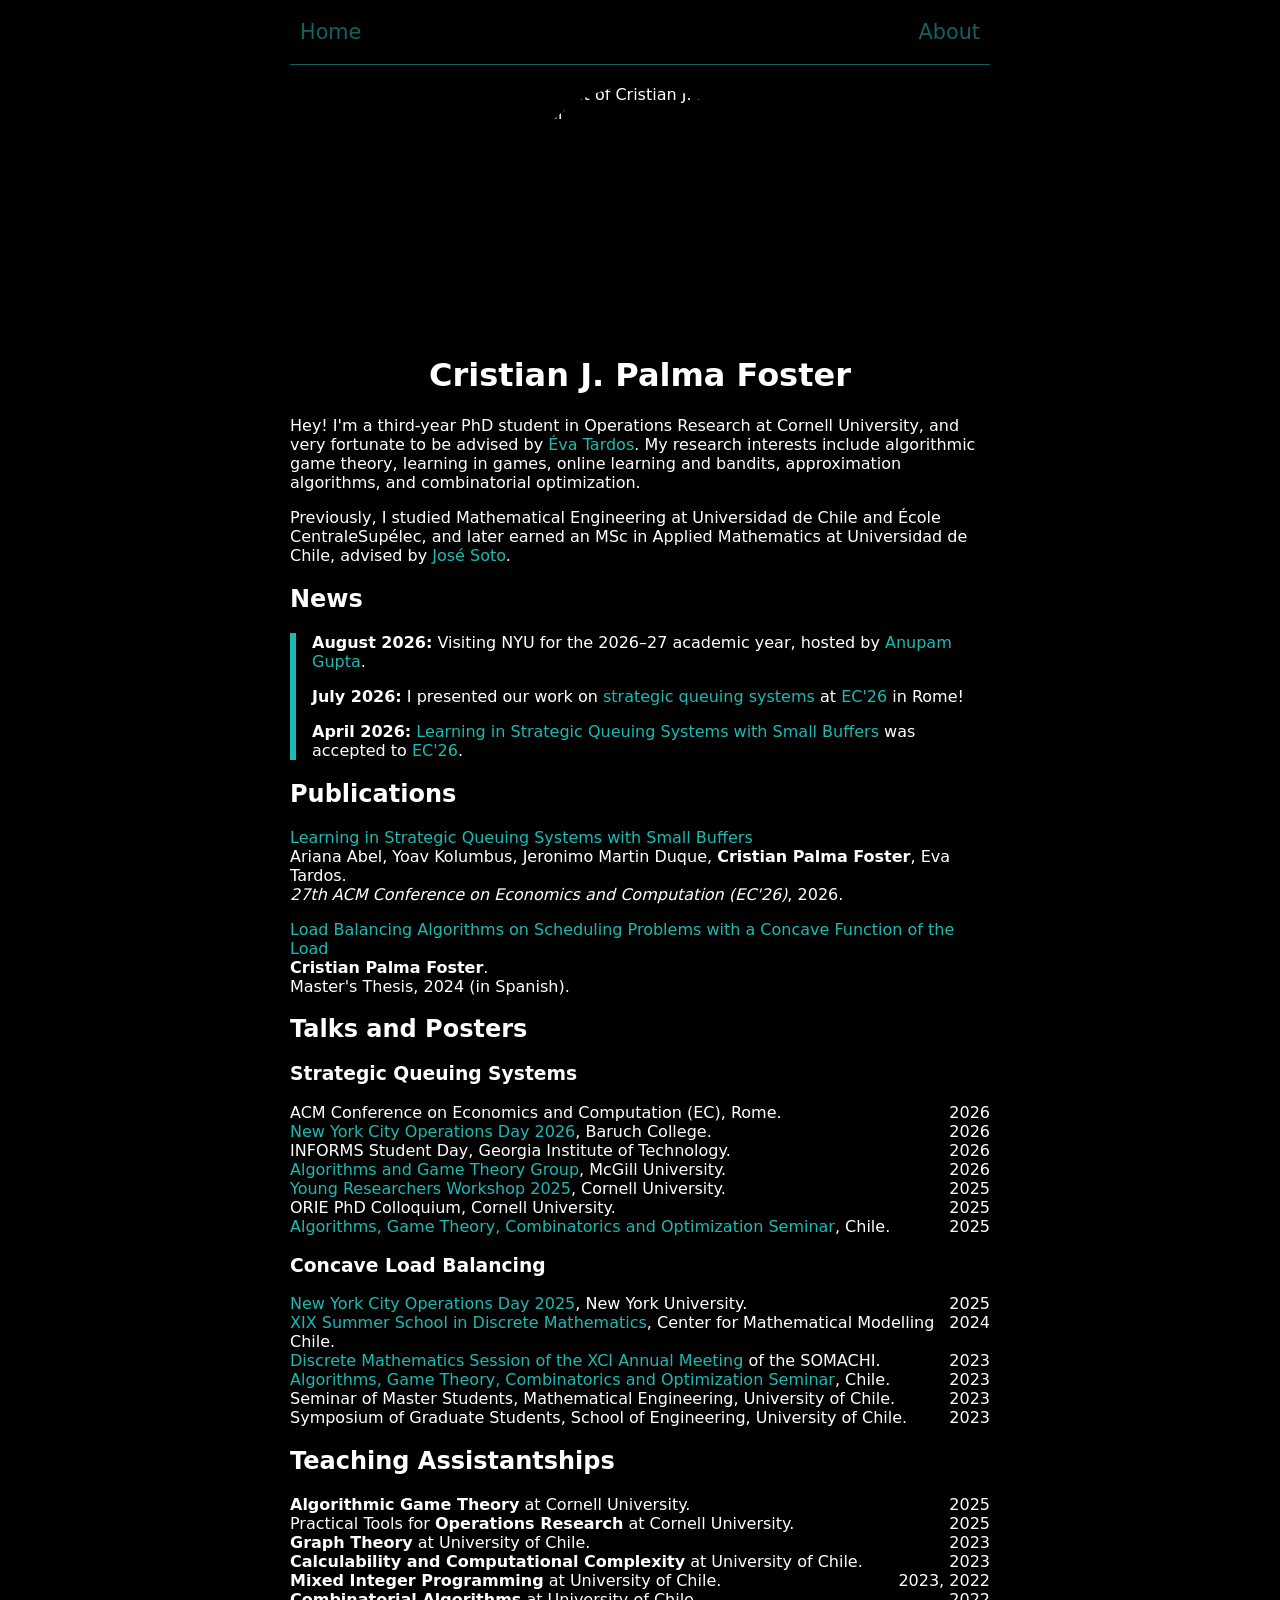
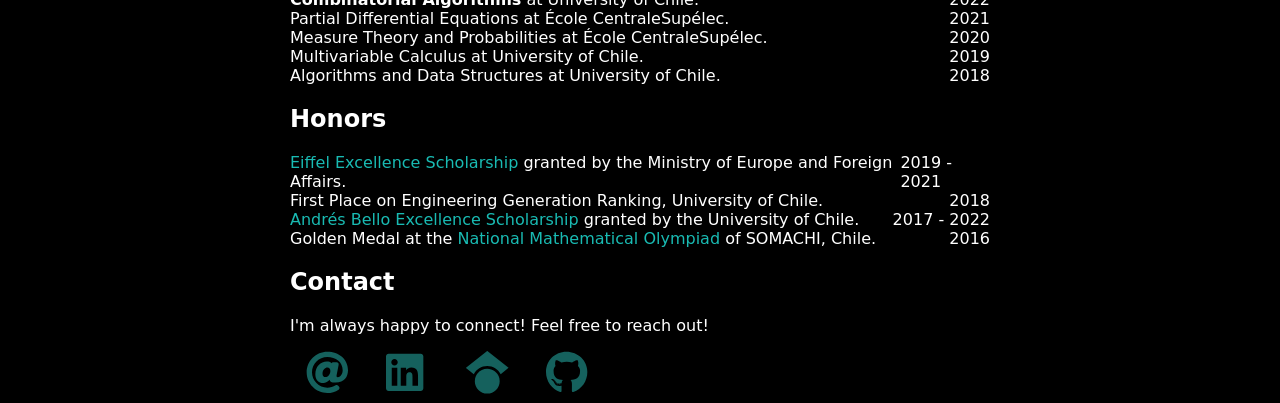
==== commit 5d54251c: "simplify news" ====
--- a/index.html
+++ b/index.html
@@ -40,25 +40,25 @@
 			<a href="https://www.dim.uchile.cl/~jsoto/">José Soto</a>.
 		</p>
 
+
+		<h2>News</h2>
+
 		<div id="news">
-			<h2>News</h2>
-
 			<p>
-				<span class="news-badge">New</span>
-				<span class="news-date">August 2026:</span>
+				<strong>August 2026:</strong>
 				Visiting NYU for the 2026–27 academic year, hosted by
 				<a href="https://cs.nyu.edu/~anupamg/">Anupam Gupta</a>.
 			</p>
 
 			<p>
-				<span class="news-date">July 2026:</span>
+				<strong>July 2026:</strong>
 				I presented our work on <a href="#strategic-queues">strategic queuing systems</a> at
 				<a href="https://ec26.sigecom.org/program/main-technical-program/">EC'26</a> in Rome!
 
 			</p>
 
 			<p>
-				<span class="news-date">April 2026:</span>
+				<strong>April 2026:</strong>
 				<a href="#strategic-queues"> Learning in Strategic Queuing Systems with Small Buffers</a> was accepted
 				to
 				<a href="https://ec26.sigecom.org/program/accepted-papers/"> EC'26</a>.
--- a/style.css
+++ b/style.css
@@ -104,26 +104,11 @@
     object-fit: cover;
 }
 
-/* News Badge */
+/* News Section */
 
 #news {
-    border-left: 3px solid var(--icon-primary);
+    border-left: 6px solid var(--icon-primary);
     padding-left: 16px;
-}
-
-.news-date {
-    font-weight: bold;
-}
-
-.news-badge {
-    font-size: 0.7em;
-    font-weight: bold;
-    text-transform: uppercase;
-    padding: 2px 6px;
-    margin: 0 6px;
-    border-radius: 4px;
-    background: var(--icon-primary);
-    color: black;
 }
 
 /* List of Publications */
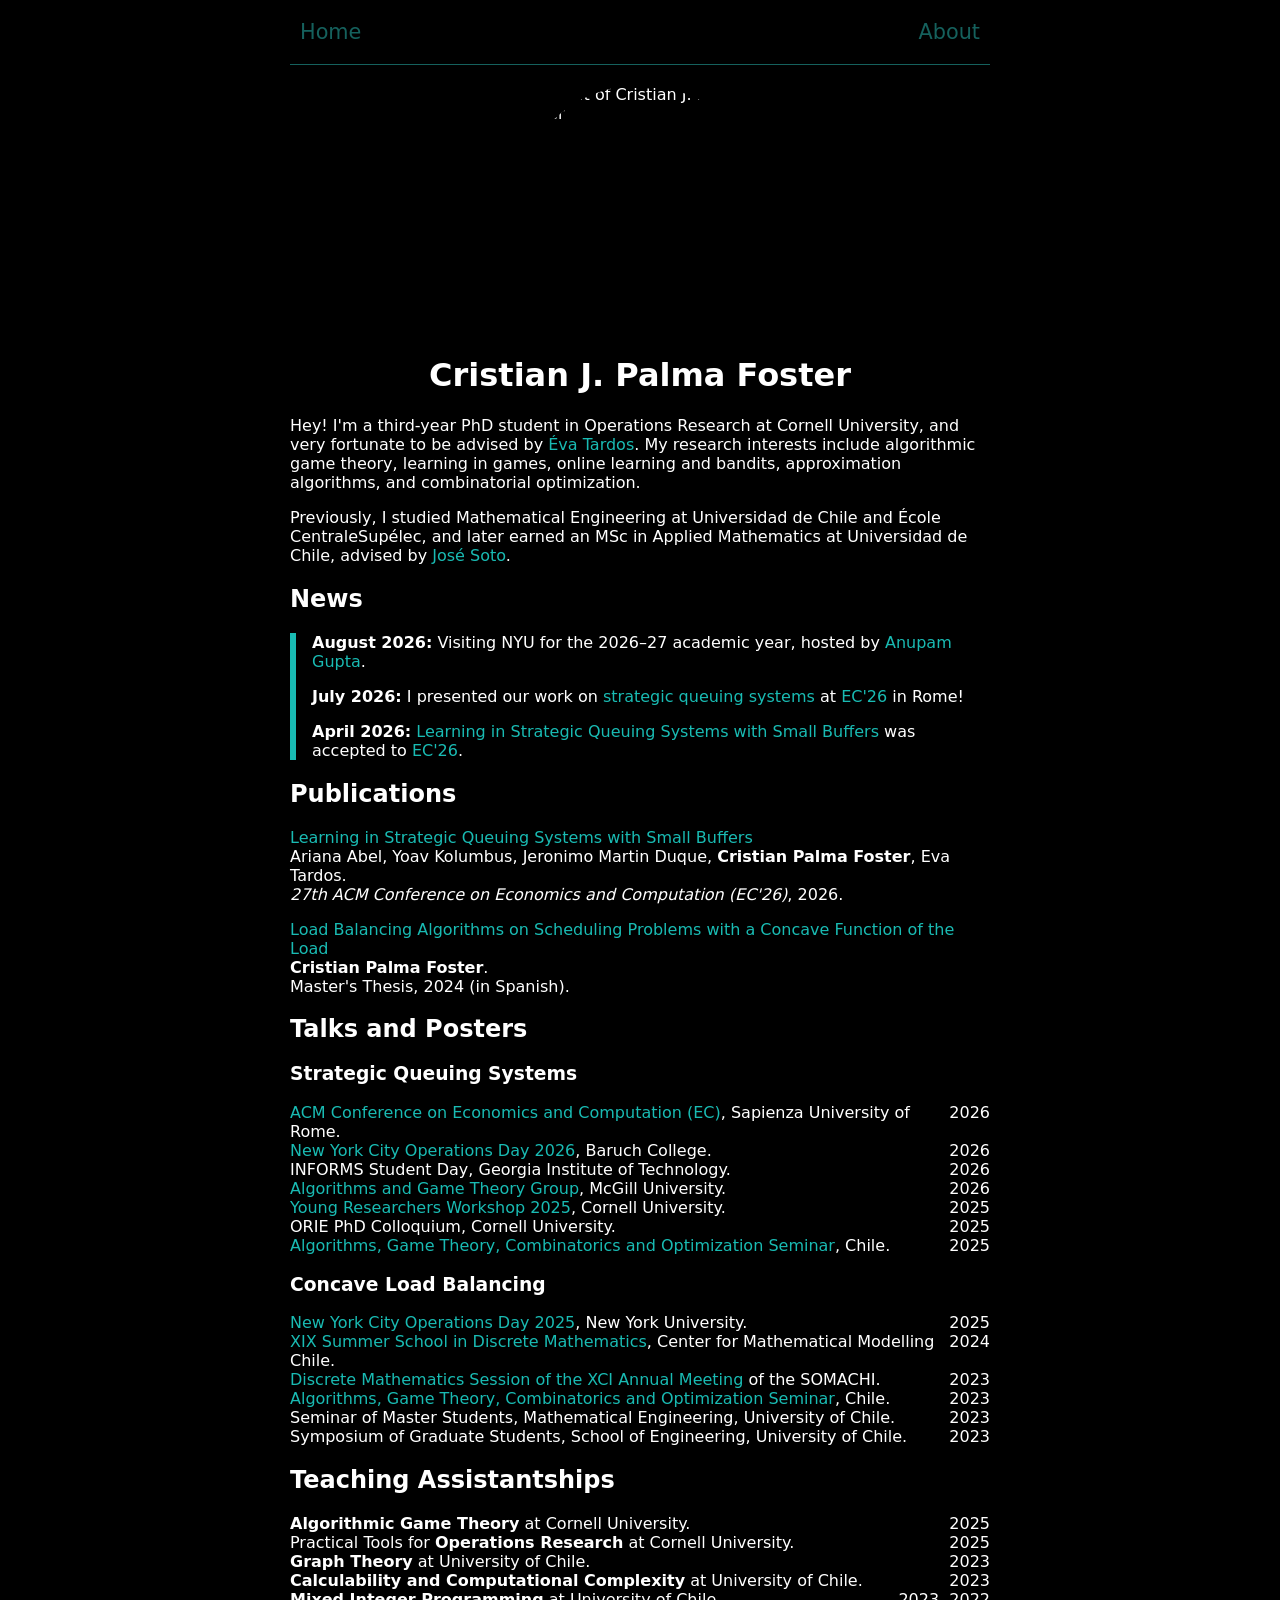
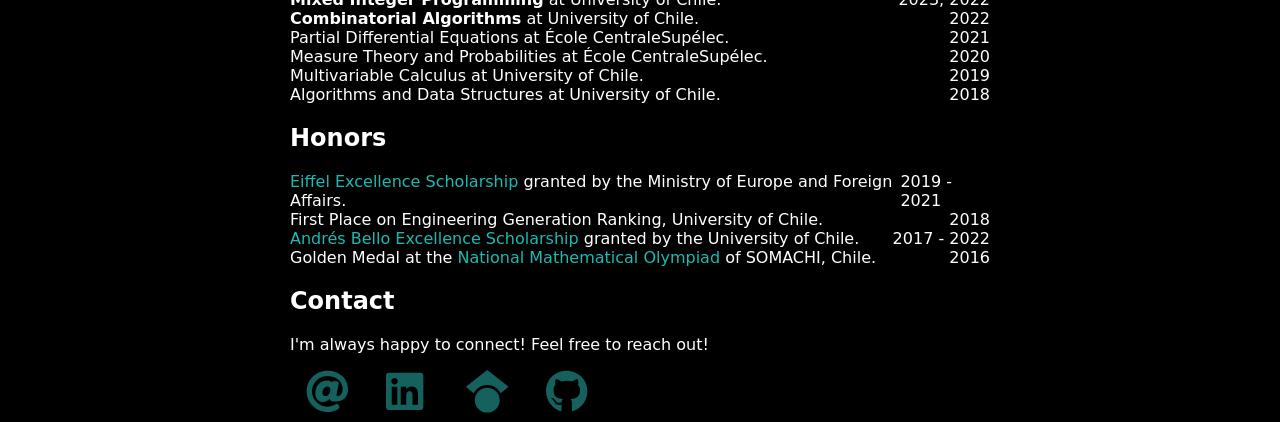
==== commit b383400f: "improve conference entry" ====
--- a/index.html
+++ b/index.html
@@ -94,7 +94,9 @@
 		<h3><a href="#strategic-queues">Strategic Queuing Systems</a></h3>
 
 		<div class="bullet">
-			<span class="left"> ACM Conference on Economics and Computation (EC), Rome.</span>
+			<span class="left">
+				<a href="https://ec26.sigecom.org/">ACM Conference on Economics and Computation (EC)</a>, Sapienza
+				University of Rome.</span>
 			<span class="right"> 2026 </span>
 		</div>
 
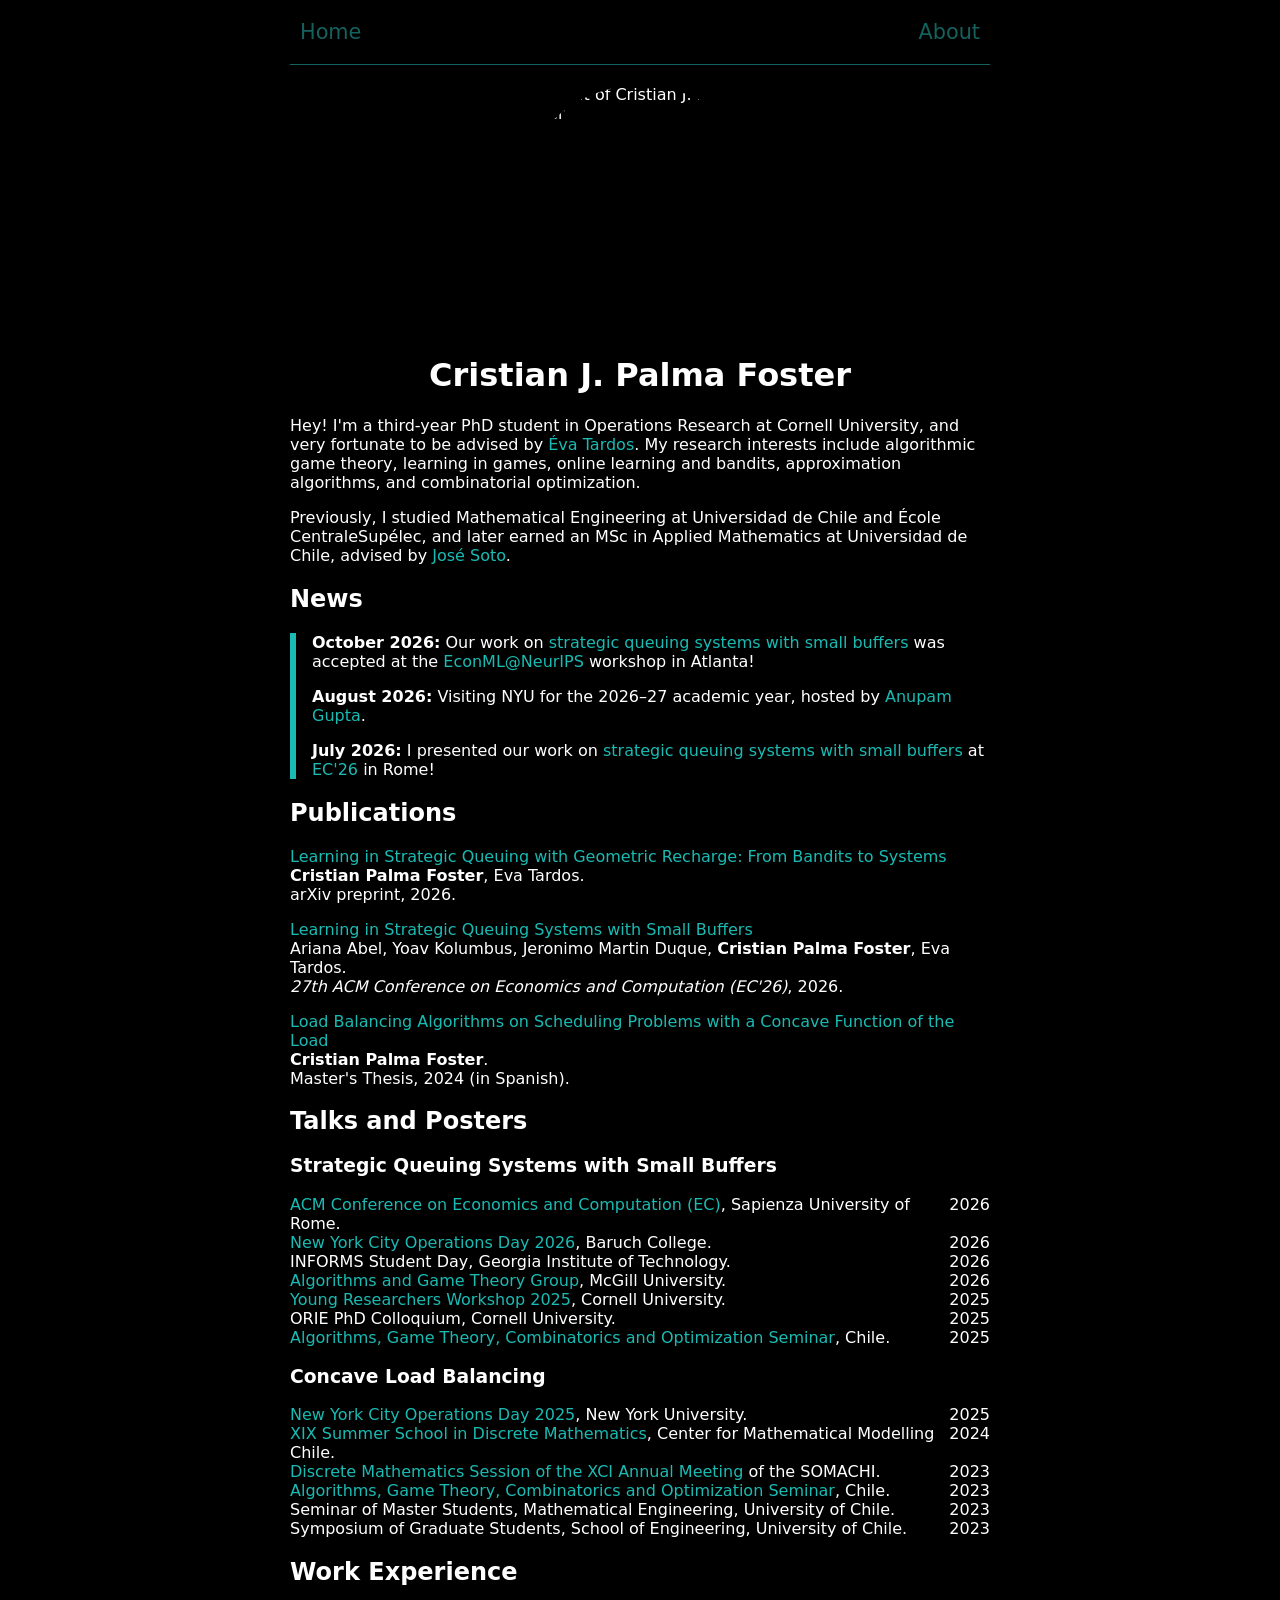
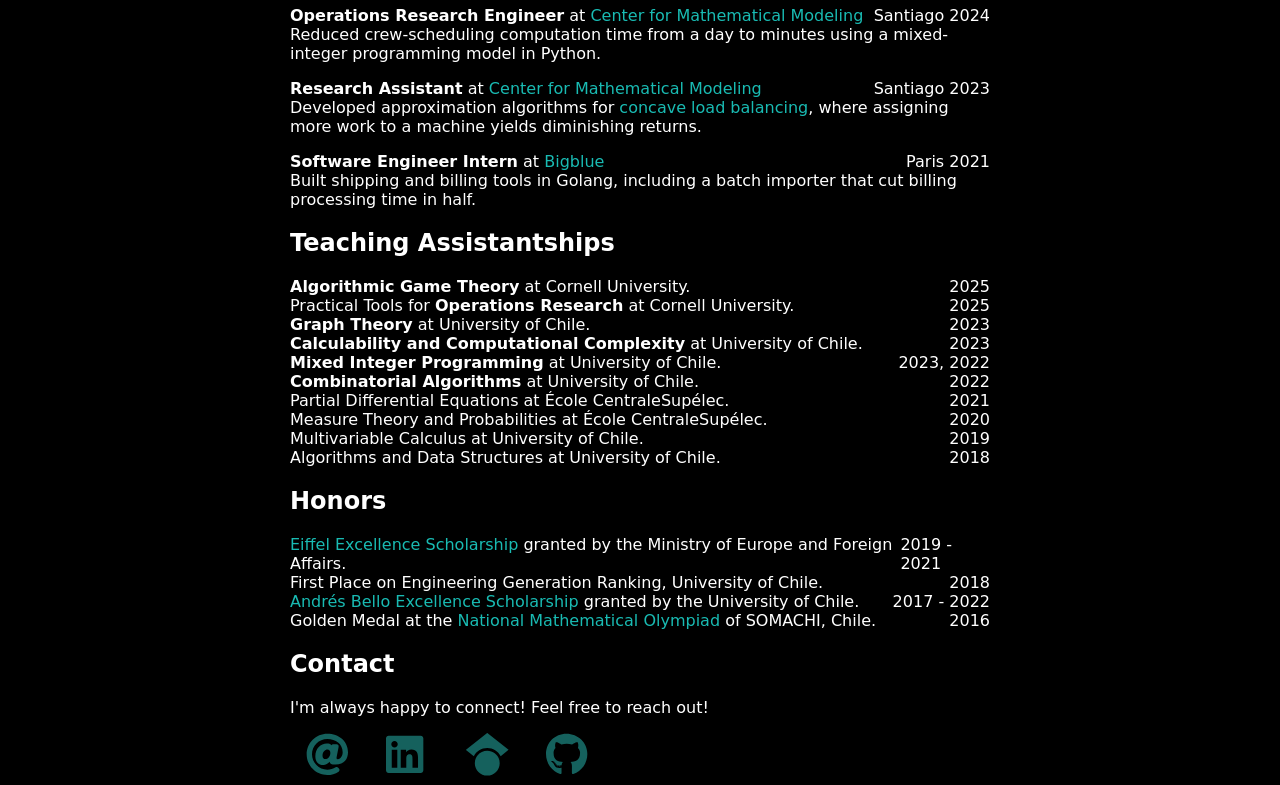
==== commit 3a6c2f55: "add work experience update november 2026" ====
--- a/index.html
+++ b/index.html
@@ -45,6 +45,14 @@
 
 		<div id="news">
 			<p>
+				<strong>October 2026:</strong>
+				Our work on <a href="#strategic-queues-small-buffers"> strategic queuing systems with small
+					buffers</a>
+				was accepted at the <a href="https://econml26-workshop.github.io/">EconML@NeurIPS</a> workshop in
+				Atlanta!
+			</p>
+
+			<p>
 				<strong>August 2026:</strong>
 				Visiting NYU for the 2026–27 academic year, hosted by
 				<a href="https://cs.nyu.edu/~anupamg/">Anupam Gupta</a>.
@@ -52,24 +60,25 @@
 
 			<p>
 				<strong>July 2026:</strong>
-				I presented our work on <a href="#strategic-queues">strategic queuing systems</a> at
+				I presented our work on <a href="#strategic-queues-small-buffers">strategic queuing systems with small
+					buffers</a> at
 				<a href="https://ec26.sigecom.org/program/main-technical-program/">EC'26</a> in Rome!
-
 			</p>
-
-			<p>
-				<strong>April 2026:</strong>
-				<a href="#strategic-queues"> Learning in Strategic Queuing Systems with Small Buffers</a> was accepted
-				to
-				<a href="https://ec26.sigecom.org/program/accepted-papers/"> EC'26</a>.
-			</p>
 		</div>
 
 
 		<h2>Publications</h2>
 
 		<ul class="publications">
-			<li id="strategic-queues">
+			<li id="strategic-queues-recharge">
+				<a href="https://arxiv.org/abs/2610.19179">
+					Learning in Strategic Queuing with Geometric Recharge: From Bandits to Systems
+				</a><br>
+				<strong>Cristian Palma Foster</strong>, Eva Tardos.<br>
+				arXiv preprint, 2026.
+			</li>
+
+			<li id="strategic-queues-small-buffers">
 				<a href="https://arxiv.org/abs/2502.08898">
 					Learning in Strategic Queuing Systems with Small Buffers
 				</a><br>
@@ -91,7 +100,7 @@
 
 		<h2>Talks and Posters</h2>
 
-		<h3><a href="#strategic-queues">Strategic Queuing Systems</a></h3>
+		<h3><a href="#strategic-queues-small-buffers">Strategic Queuing Systems with Small Buffers</a></h3>
 
 		<div class="bullet">
 			<span class="left">
@@ -182,6 +191,43 @@
 			<span class="right"> 2023 </span>
 		</div>
 
+
+		<h2>Work Experience</h2>
+
+		<ul class="publications">
+			<li>
+				<div class="bullet"> <span class="left">
+						<strong>Operations Research Engineer</strong> at
+						<a href="https://www.cmm.uchile.cl/">Center for Mathematical Modeling</a>
+					</span>
+					<span class="right">Santiago 2024</span>
+				</div>
+				Reduced crew-scheduling computation time from a day to minutes using a mixed-integer programming model
+				in Python.
+			</li>
+
+			<li>
+				<div class="bullet"> <span class="left">
+						<strong>Research Assistant</strong> at
+						<a href="https://www.cmm.uchile.cl/">Center for Mathematical Modeling</a>
+					</span>
+					<span class="right">Santiago 2023</span>
+				</div>
+				Developed approximation algorithms for <a href="#concave-load">concave load balancing</a>,
+				where assigning more work to a machine yields diminishing returns.
+			</li>
+
+			<li>
+				<div class="bullet"> <span class="left">
+						<strong>Software Engineer Intern</strong> at
+						<a href="https://www.bigblue.co/">Bigblue</a>
+					</span>
+					<span class="right">Paris 2021</span>
+				</div>
+				Built shipping and billing tools in Golang, including a batch importer that cut billing processing time
+				in half.
+			</li>
+		</ul>
 
 		<h2> Teaching Assistantships </h2>
 
